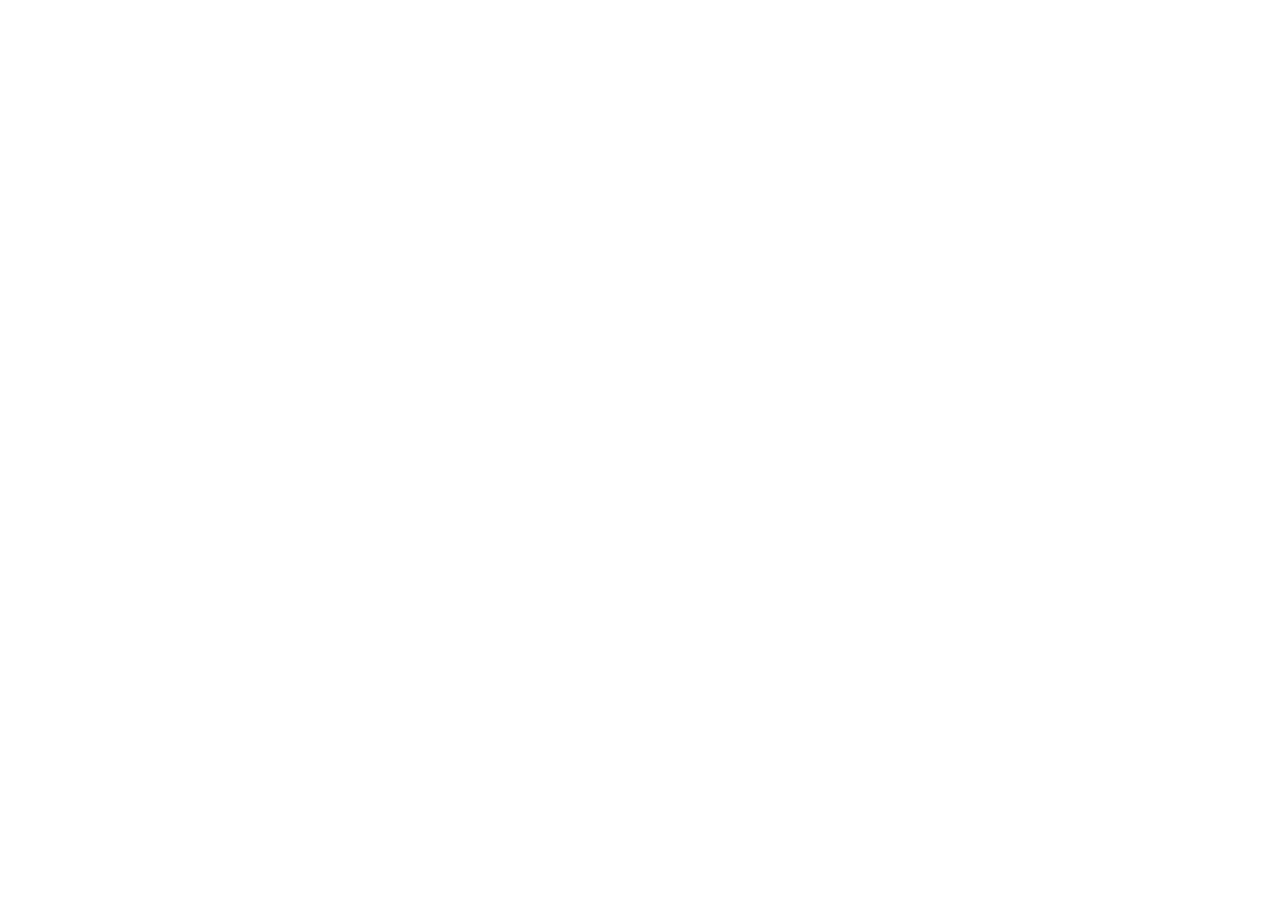
==== docs/index.html @ 004bfae1 "Confused as to why this is not working..." ====
<html xmlns="http://www.w3.org/1999/xhtml">    
  <head>      
    <title>Redirect to www/index.html</title>      
    <meta http-equiv="refresh" content="0;URL='www/index.html'" />    
  </head>    
  <body> 
  </body>  
</html>
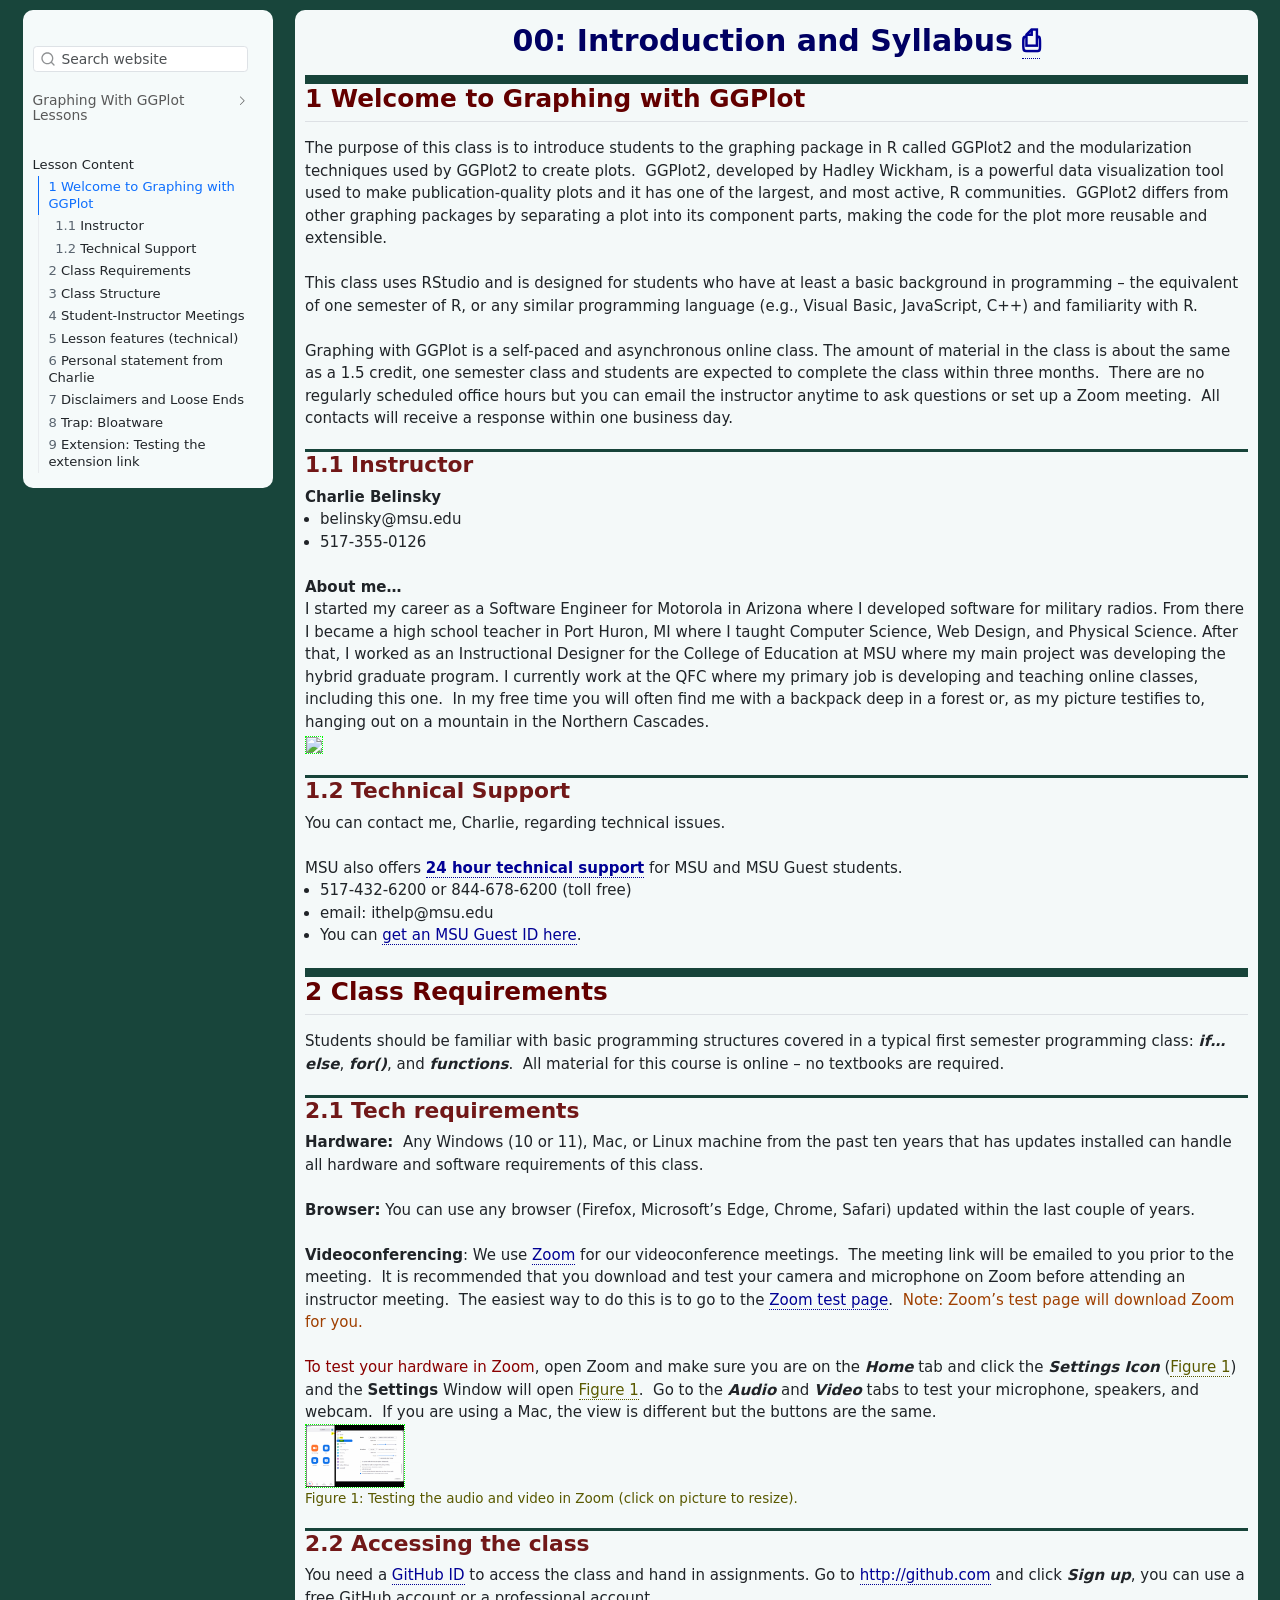
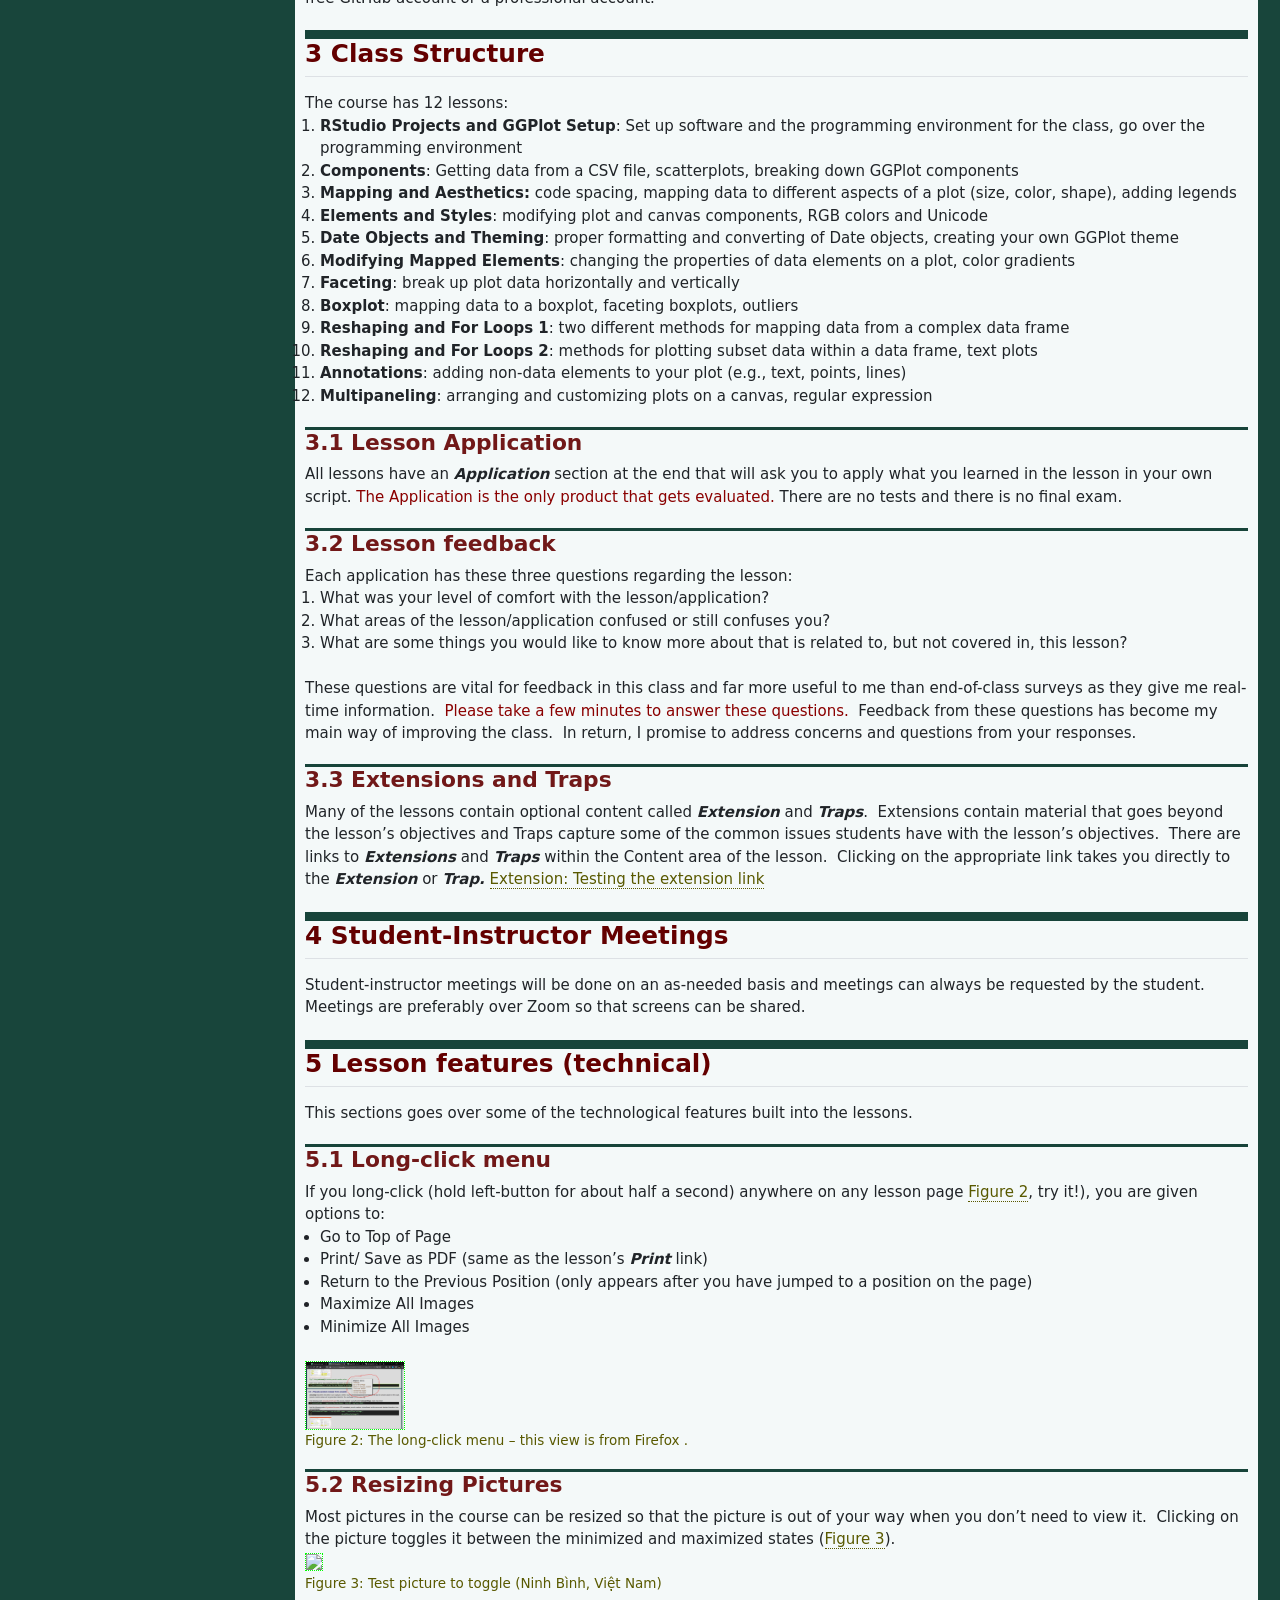
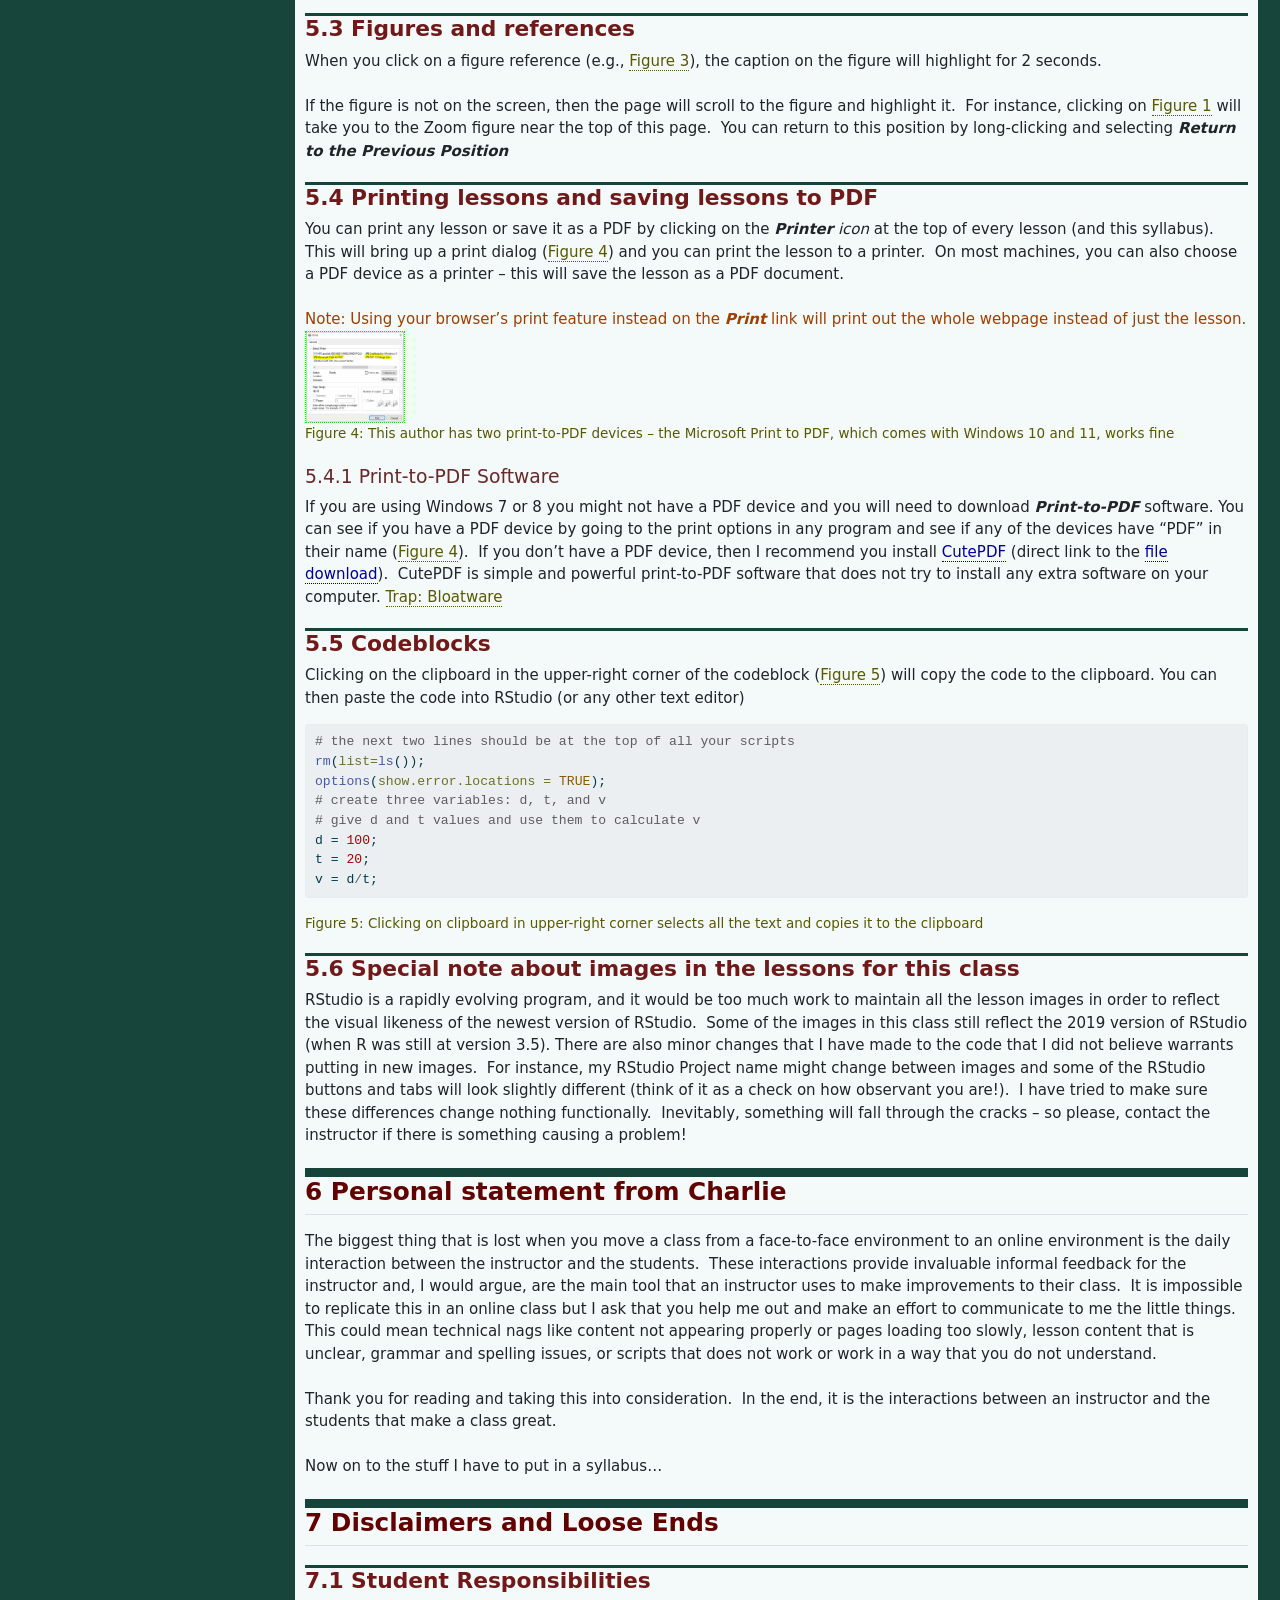
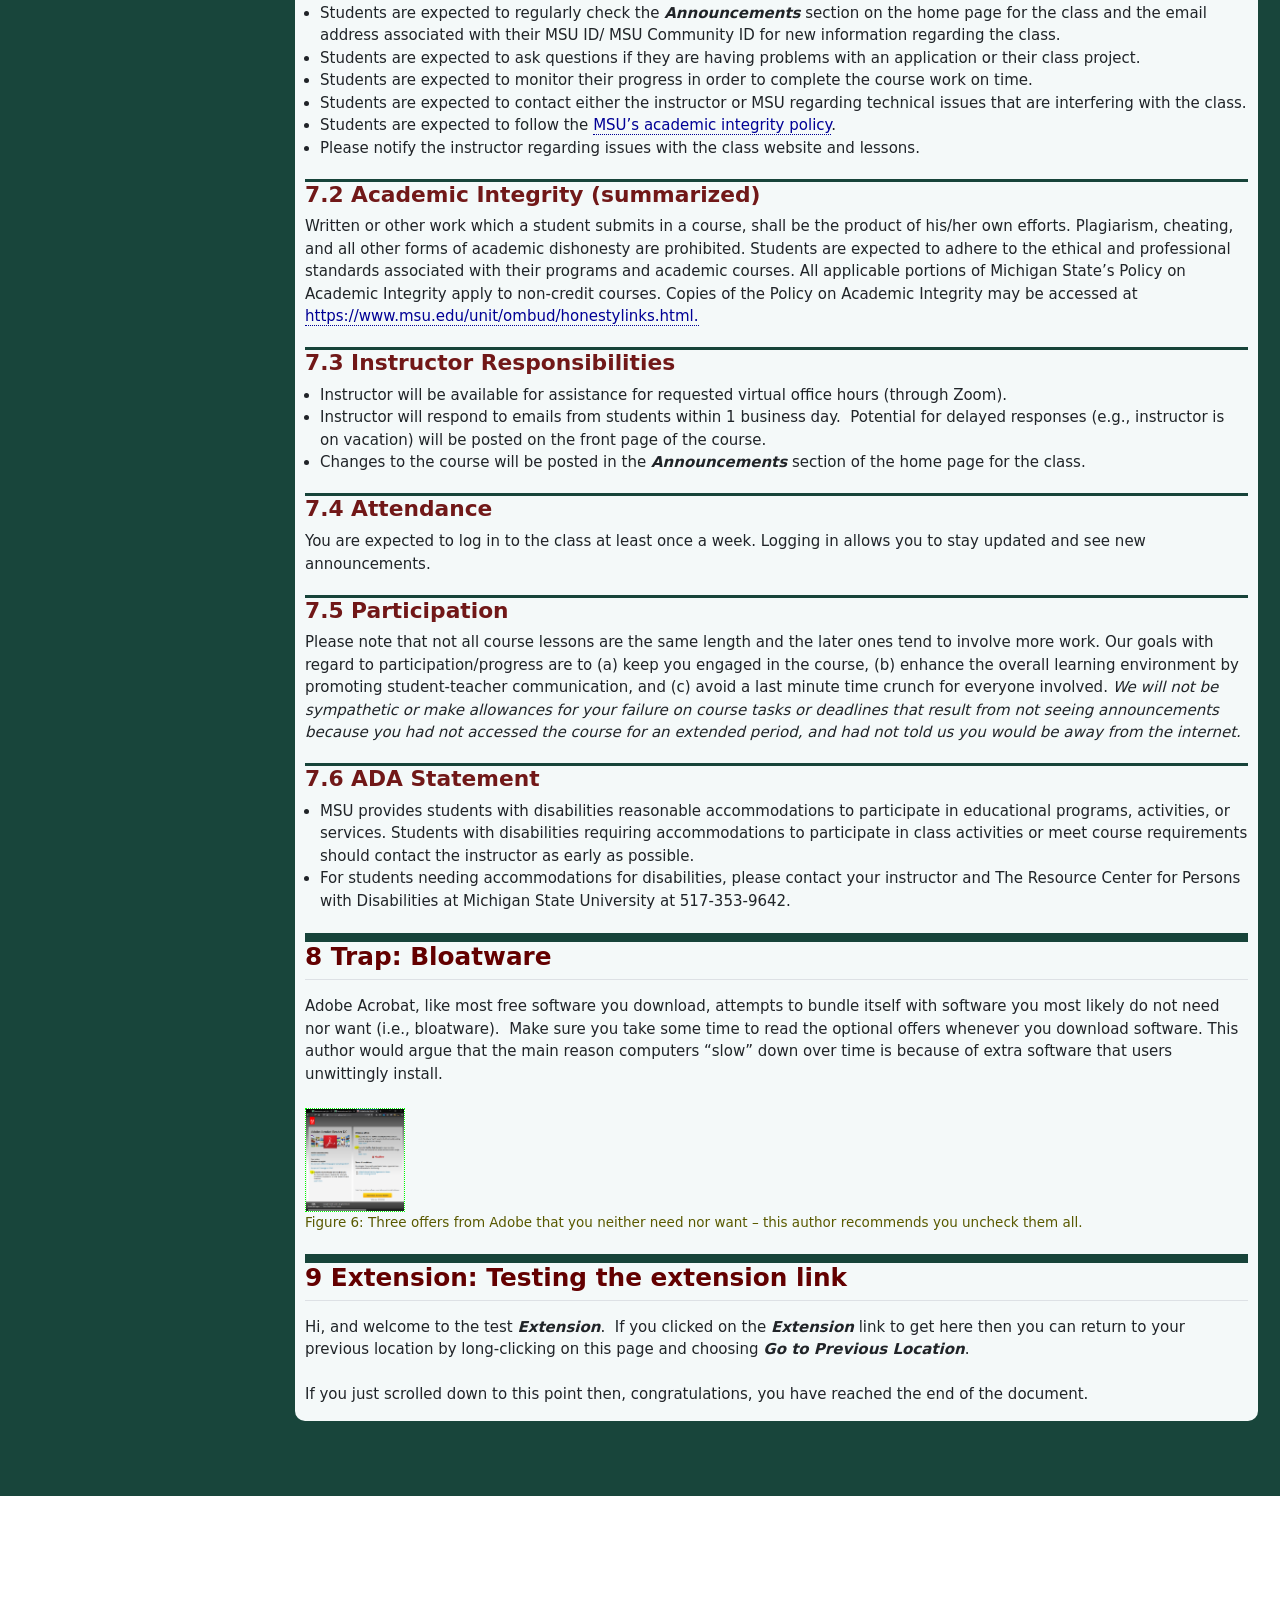
==== commit ea031e49: "testing for firewall..." ====
--- a/docs/index.html
+++ b/docs/index.html
@@ -1,7 +1,7 @@
 <html xmlns="http://www.w3.org/1999/xhtml">    
   <head>      
-    <title>Redirect to www/index.html</title>      
-    <meta http-equiv="refresh" content="0;URL='www/index.html'" />    
+    <title>Redirect to lessons/00-IntroductionAndSyllabus.html</title>      
+    <meta http-equiv="refresh" content="0;URL='lessons/00-IntroductionAndSyllabus.html'" />    
   </head>    
   <body> 
   </body>  
